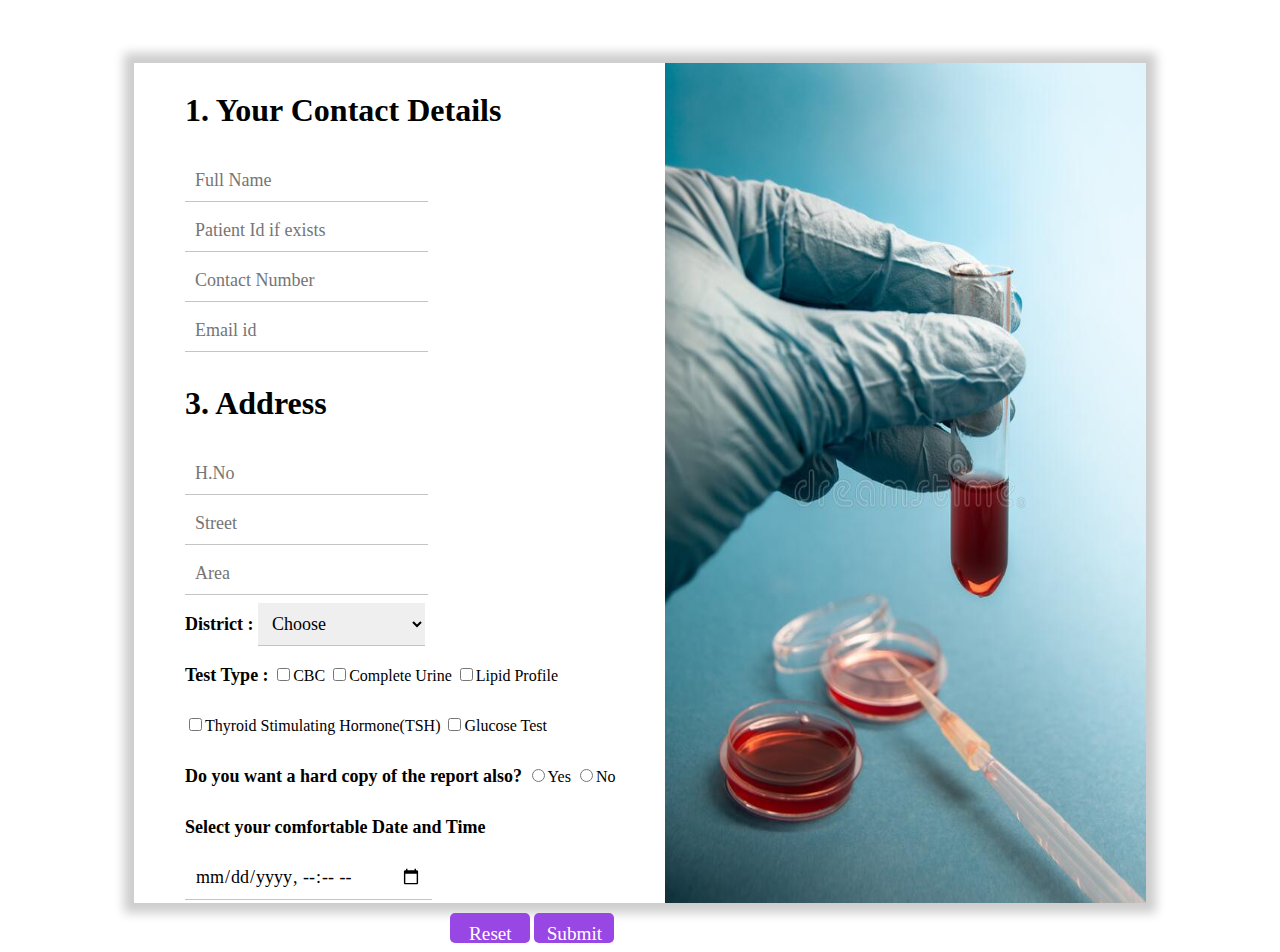
==== labTest.html @ db708c3f "First Commit" ====
<!DOCTYPE html>
<html lang="en">

<head>
    <meta charset="UTF-8">
    <meta name="viewport" content="width=device-width, initial-scale=1.0">
    <title>Lab Test</title>
    <link rel="stylesheet" href="labTest.css">
</head>

<body>

    <div class="lab-test">
        <div class="lab-test-form">
            <form action="">
                <h1>1. Your Contact Details</h1>
                <input type="text" placeholder="Full Name">
                <input type="number" placeholder="Patient Id if exists"><br>
                <input type="number" placeholder="Contact Number">
                <input type="email" placeholder="Email id">
                <h1>3. Address</h1>
                <input type="number" placeholder="H.No">
                <input type="text" placeholder="Street"><br>
                <input type="text" placeholder="Area"><br>

                <label for="district">District : </label>
                    <select name="district" id="district">Choose
                        <option value="">Choose</option>
                        <option value="Center Delhi">Center Delhi</option>
                        <option value="East Delhi">East Delhi</option>
                        <option value="New Delhi">New Delhi</option>
                        <option value="North Delhi">North Delhi</option>
                        <option value="North East Delhi">North East Delhi</option>
                        <option value="">North East Delhi</option>
                        <option value="North West Delhi">North West Delhi</option>
                        <option value="Shahdara">Shahdara</option>
                        <option value="South Delhi">South Delhi</option>
                        <option value="South East Delhi">South East Delhi</option>
                        <option value="South West Delhi">South West Delhi</option>
                        <option value="West Delhi">West Delhi</option>
                    </select>
                <br>
                <label for="Test Type">Test Type : </label>
                    <input type="checkbox" name="Test Type">CBC
                    <input type="checkbox" name="Test Type">Complete Urine
                    <input type="checkbox" name="Test Type">Lipid Profile <br>
                    <input type="checkbox" name="Test Type">Thyroid Stimulating Hormone(TSH)
                    <input type="checkbox" name="Test Type">Glucose Test
                <br>
                <label for="report">Do you want a hard copy of the report also? </label>
                    <input type="radio" name="report" value="Yes">Yes
                    <input type="radio" name="report" value="No">No
                <br>
                <label for="availability">Select your comfortable Date and Time</label>
                <input type="datetime-local" name="availability" required>
            </form>
        </div>

        <div class="lab-test-image">
            <img src="Images/Lab-Test/lab-test.jpg" alt="Image not found" width="100%" height="100%">
        </div>
    </div>
    <div class="form-submition">
        <input type="Reset">
        <input type="Submit">
    </div>


</body>

</html>
---- labTest.css ----
.lab-test{
    display: flex;
    box-shadow: 0px 0px 10px 10px rgba(0, 0, 0, 0.2);
    width: 80%;
    margin-left: 10%;
    margin-right: 10%;
    margin-top: 5%;
}

.lab-test-form{    
    line-height: 50px;
    width: 50%;
    padding-left: 5%;
}

.lab-test-image {
    width: 50%;
    background-color: blue;
}

.form-submition{
    padding-left: 35%;
    padding-top: 10px;
    width: 80%;
}

.form-submition input {
    background-color: rgb(152, 71, 228);
    color: white;
    border: 0;
    width: 80px;
    height: 30px;
    font-size: larger;
    border-radius: 5px;
}

label{
    font-size: large;
    font-weight: bold;
    font-family: 'Times New Roman', Times, serif;
}

input, select,option{
    border: 0 white;
    border-bottom: 1px rgb(196, 196, 196) solid;
    outline: 0;
    padding: 10px;
    font-family: 'Times New Roman', Times, serif;
    font-size: large;
}
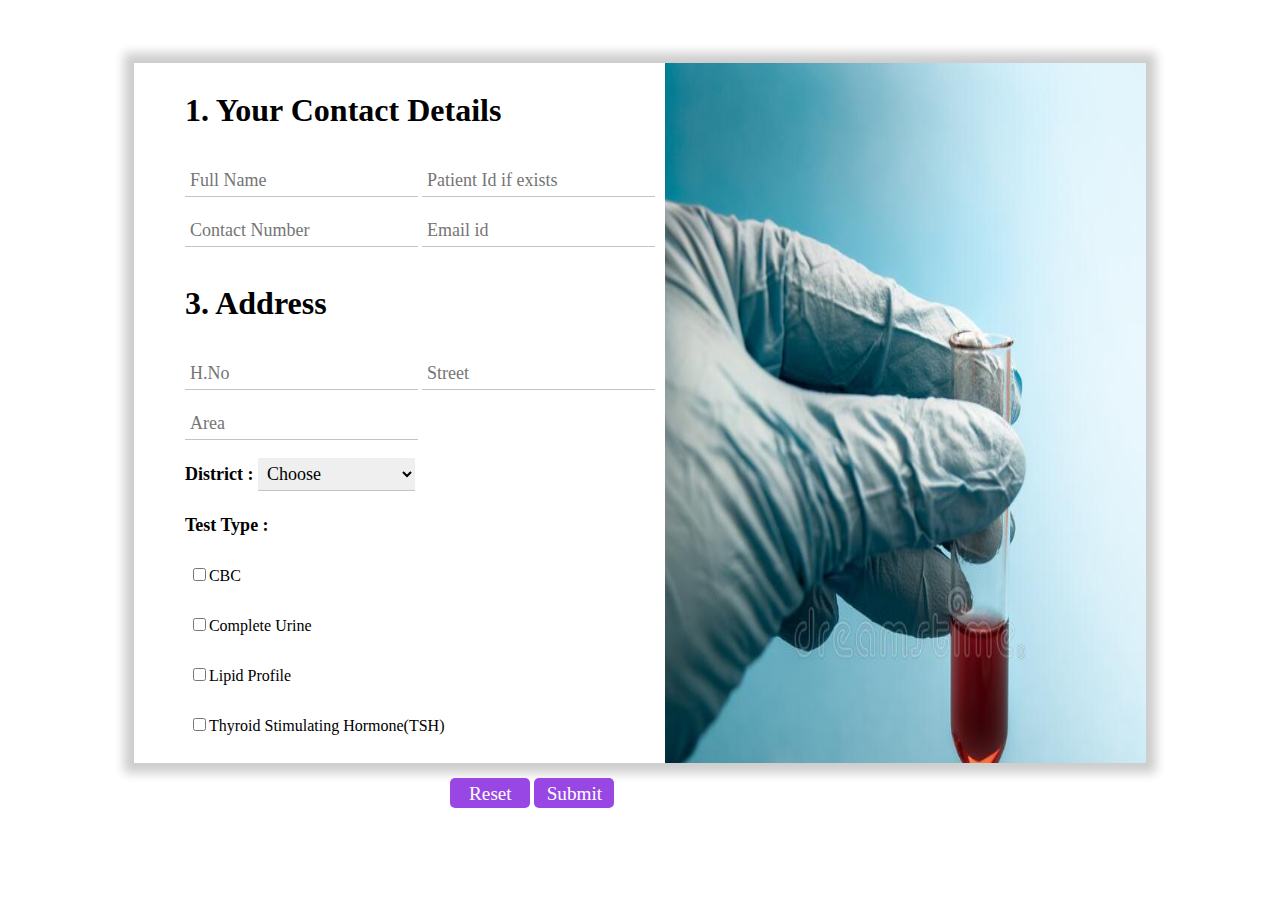
==== commit 5e8009ea: "Fixing the form image and home page target chnages" ====
--- a/labTest.html
+++ b/labTest.html
@@ -12,16 +12,16 @@
 
     <div class="lab-test">
         <div class="lab-test-form">
-            <form action="">
+            <form action="home.html">
                 <h1>1. Your Contact Details</h1>
-                <input type="text" placeholder="Full Name">
-                <input type="number" placeholder="Patient Id if exists"><br>
-                <input type="number" placeholder="Contact Number">
-                <input type="email" placeholder="Email id">
+                <input type="text" placeholder="Full Name" required>
+                <input type="number" placeholder="Patient Id if exists" required><br>
+                <input type="number" placeholder="Contact Number" required>
+                <input type="email" placeholder="Email id" required>
                 <h1>3. Address</h1>
-                <input type="number" placeholder="H.No">
-                <input type="text" placeholder="Street"><br>
-                <input type="text" placeholder="Area"><br>
+                <input type="number" placeholder="H.No" required>
+                <input type="text" placeholder="Street" required><br>
+                <input type="text" placeholder="Area" required><br>
 
                 <label for="district">District : </label>
                     <select name="district" id="district">Choose
@@ -40,13 +40,12 @@
                         <option value="West Delhi">West Delhi</option>
                     </select>
                 <br>
-                <label for="Test Type">Test Type : </label>
-                    <input type="checkbox" name="Test Type">CBC
-                    <input type="checkbox" name="Test Type">Complete Urine
-                    <input type="checkbox" name="Test Type">Lipid Profile <br>
-                    <input type="checkbox" name="Test Type">Thyroid Stimulating Hormone(TSH)
-                    <input type="checkbox" name="Test Type">Glucose Test
-                <br>
+                <label for="Test Type" required>Test Type : </label><br>
+                    &nbsp;<input type="checkbox" name="Test Type">CBC <br>
+                    &nbsp;<input type="checkbox" name="Test Type">Complete Urine <br>
+                    &nbsp;<input type="checkbox" name="Test Type">Lipid Profile <br>
+                    &nbsp;<input type="checkbox" name="Test Type">Thyroid Stimulating Hormone(TSH) <br>
+                    &nbsp;<input type="checkbox" name="Test Type">Glucose Test <br>
                 <label for="report">Do you want a hard copy of the report also? </label>
                     <input type="radio" name="report" value="Yes">Yes
                     <input type="radio" name="report" value="No">No
@@ -57,7 +56,7 @@
         </div>
 
         <div class="lab-test-image">
-            <img src="Images/Lab-Test/lab-test.jpg" alt="Image not found" width="100%" height="100%">
+            <img src="Images/Lab-Test/lab-test.jpg" alt="Image not found">
         </div>
     </div>
     <div class="form-submition">
--- a/labTest.css
+++ b/labTest.css
@@ -5,6 +5,12 @@
     margin-left: 10%;
     margin-right: 10%;
     margin-top: 5%;
+    overflow: auto; 
+    height: 700px;
+}
+
+.lab-test-form > form{
+    height: 600px;   
 }
 
 .lab-test-form{    
@@ -15,12 +21,16 @@
 
 .lab-test-image {
     width: 50%;
-    background-color: blue;
+}
+
+img {
+    width: 100%;
+    height: 125vh;
 }
 
 .form-submition{
     padding-left: 35%;
-    padding-top: 10px;
+    padding-top: 15px;
     width: 80%;
 }
 
@@ -40,13 +50,17 @@
     font-family: 'Times New Roman', Times, serif;
 }
 
-input, select,option{
+input, select, option{
     border: 0 white;
     border-bottom: 1px rgb(196, 196, 196) solid;
     outline: 0;
-    padding: 10px;
+    padding: 5px;
     font-family: 'Times New Roman', Times, serif;
     font-size: large;
+}
+
+.form-submition > input:active {
+    background-color: blueviolet;
 }
 
 
